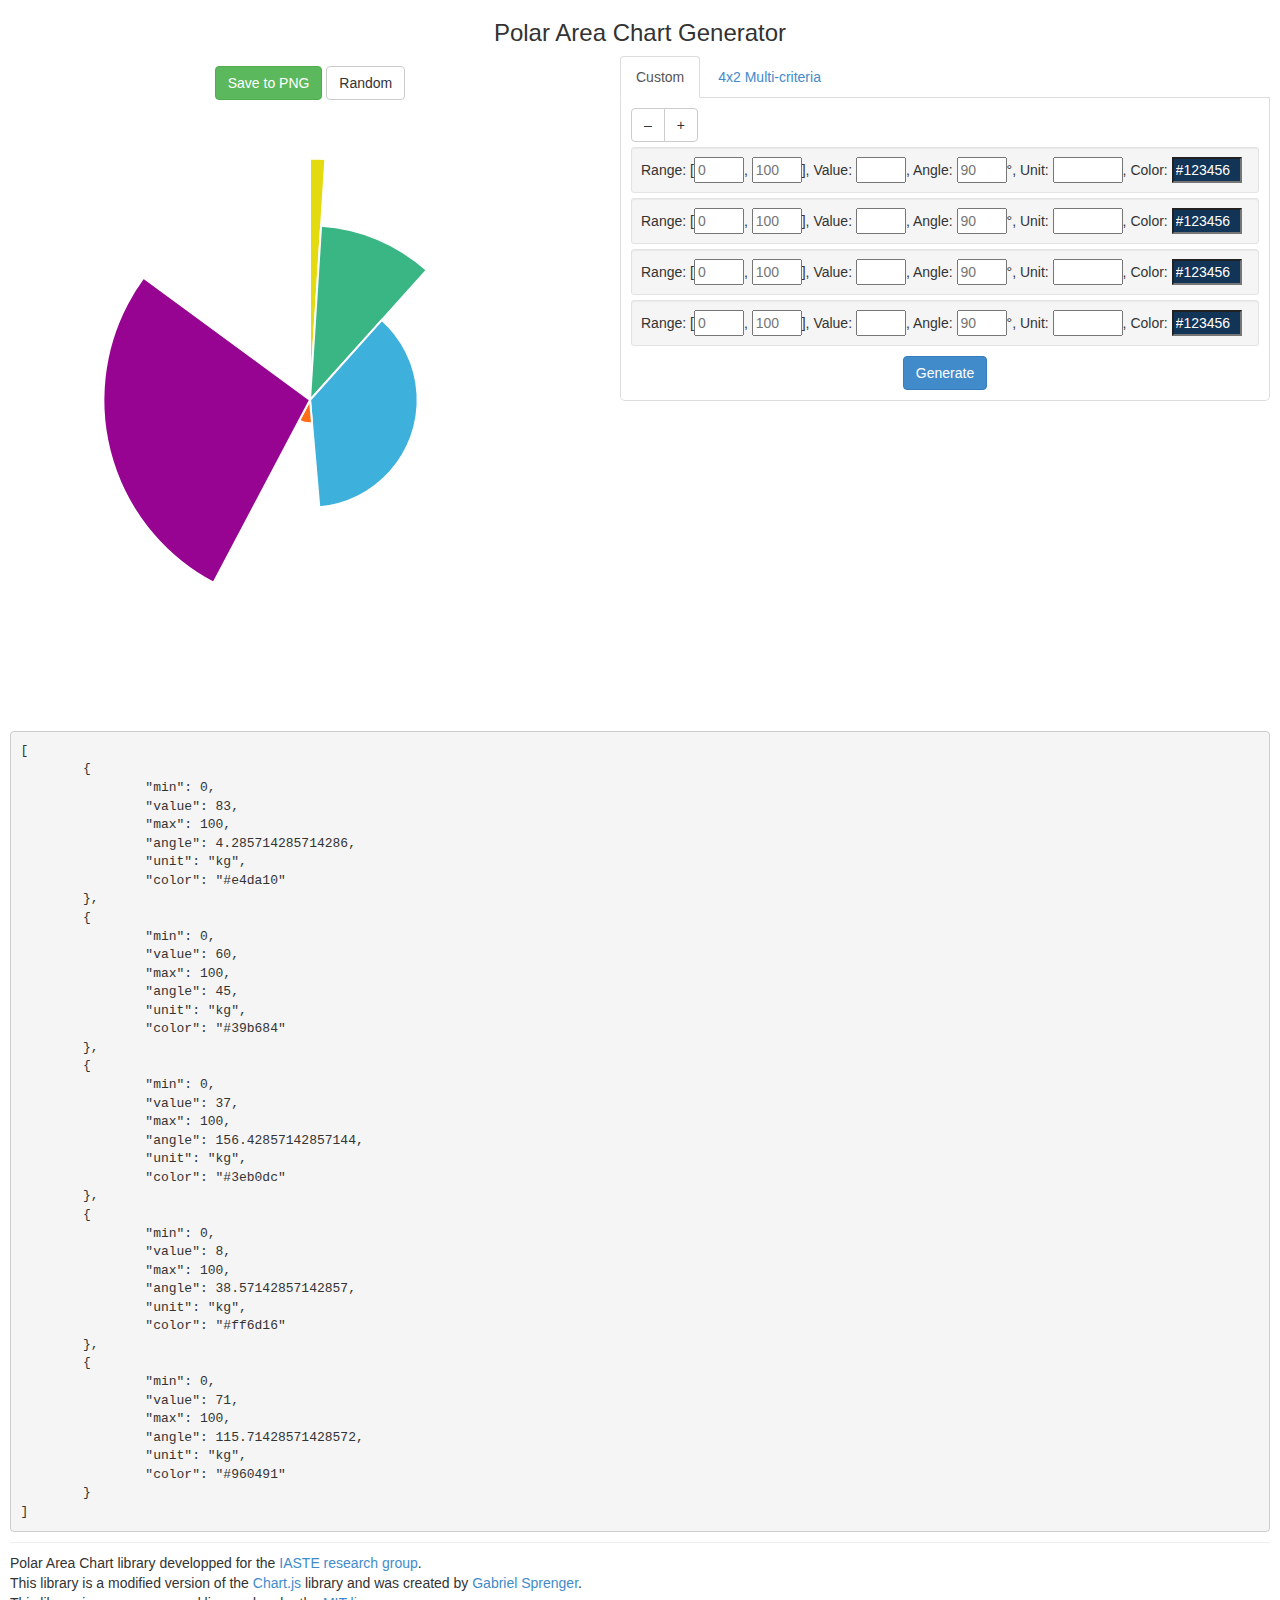
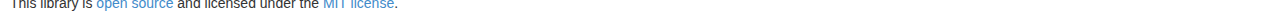
==== index.html @ 42f81e41 "Added info at the end of the file" ====
<!doctype html>
<html>
	<head>
		<title>Polar Area Chart Generator</title>
		<!-- JQuery -->
		<script src='lib/js/jquery-1.11.0.js'></script>
		<!-- Bootstrap library -->
		<link href='lib/css/bootstrap.css' rel='stylesheet'>
		<script src='lib/js/bootstrap.js'></script>
		<!-- Color picker -->
		<link href='lib/css/farbtastic.css' rel='stylesheet'>
		<script src='lib/js/farbtastic.js'></script>
		<!-- Custom polar chart library-->
		<script src="js/polar.js"></script>
		<!-- App JS & CSS -->
		<link href='css/polar-iaste.css' rel='stylesheet'>
		<script src="js/polar-iaste.js"></script>
		<meta name = "viewport" content = "initial-scale = 1, user-scalable = no">
	</head>
	<body>
		<h3>Polar Area Chart Generator</h3>
		<div class='main-container'>
			<div class='wrapper'>
				<div class='canvas-container'>
					<div class='canvasfix'>
						<div class='btn-container'>
							<button class='btn btn-success' id='savetoimg'>Save to PNG</button>
							<button class='btn btn-default' id='random'>Random</button>
						</div>
						<canvas id="canvas" height="600" width="600"></canvas>
					</div>
				</div>
				<div class='form-container'>
					<ul class="nav nav-tabs">
					  <li class="active"><a href="#custom" data-toggle="tab">Custom</a></li>
					  <li><a href="#4x2" data-toggle="tab">4x2 Multi-criteria</a></li>
					</ul>
					<div class="tab-content">
					  <div class="tab-pane fade in active" id="custom">
					  	<!-- CUSTOM CHART -->
					  	<div class='btn-group' id='custom-btn-group'>
					  		<a href='#' class='btn btn-default' id='less'>&#8211;</a>
					  		<a href='#' class='btn btn-default' id='more'>+</a>
					  	</div>
							<div class='btn-container' id='custom-btn-container'>
					  		<button class='btn btn-primary' id='generate-custom'>Generate</button>
				  		</div>
					  </div>
					  <div class="tab-pane fade" id="4x2">
						  <!-- 4x2 CHART -->
					  	<div class='btn-container'>
					  		<button class='btn btn-primary' id='generate-4x2'>Generate</button>
				  		</div>
					  </div>
					</div>
				</div>
			</div>
		</div>
		<pre></pre>
		<img id='dlimg' src=''>
		<hr>
		<div>
			Polar Area Chart library developped for the <a href='http://iaste-researchgroup.org/'>IASTE research group</a>.<br>
			This library is a modified version of the <a href='http://www.chartjs.org'>Chart.js</a> library and was created by <a href='http://gabrielsprenger.com'>Gabriel Sprenger</a>.<br>
			This library is <a href='https://github.com/gsprenger/polar-iaste'>open source</a> and licensed under the <a href='LICENSE'>MIT license</a>.
		</div>
	</body>
</html>
---- lib/css/farbtastic.css ----
/**
 * Farbtastic Color Picker 1.2
 * © 2008 Steven Wittens
 *
 * This program is free software; you can redistribute it and/or modify
 * it under the terms of the GNU General Public License as published by
 * the Free Software Foundation; either version 2 of the License, or
 * (at your option) any later version.
 *
 * This program is distributed in the hope that it will be useful,
 * but WITHOUT ANY WARRANTY; without even the implied warranty of
 * MERCHANTABILITY or FITNESS FOR A PARTICULAR PURPOSE.  See the
 * GNU General Public License for more details.
 *
 * You should have received a copy of the GNU General Public License
 * along with this program; if not, write to the Free Software
 * Foundation, Inc., 51 Franklin Street, Fifth Floor, Boston, MA  02110-1301  USA
 */
.farbtastic {
  position: relative;
}
.farbtastic * {
  position: absolute;
  cursor: crosshair;
}
.farbtastic, .farbtastic .wheel {
  width: 195px;
  height: 195px;
}
.farbtastic .color, .farbtastic .overlay {
  top: 47px;
  left: 47px;
  width: 101px;
  height: 101px;
}
.farbtastic .wheel {
  background: url(../img/wheel.png) no-repeat;
  width: 195px;
  height: 195px;
}
.farbtastic .overlay {
  background: url(../img/mask.png) no-repeat;
}
.farbtastic .marker {
  width: 17px;
  height: 17px;
  margin: -8px 0 0 -8px;
  overflow: hidden; 
  background: url(../img/marker.png) no-repeat;
}
---- css/polar-iaste.css ----
body {
  padding: 10px;
}

.main-container {
  display: table;
  width: 100%;
}

.wrapper {
  display: table-row;
}

.canvas-container {
  display: table-cell;
  width: 610px;
  height: 650px;
  position: relative;
}

.canvasfix {
  position: absolute;
  top: 0;
  left: 0;
}

.form-container {
  display: table-cell;
}

h3, .btn-container {
  text-align: center;
  margin-top: 10px;
}

.tab-pane{
  padding: 10px;
  border: 1px solid #DDD;
  border-top: none;
  border-bottom-left-radius: 5px;
  border-bottom-right-radius: 5px;
}

.well-sm {
  margin-top: 5px;
  margin-bottom: 5px;
}

hr {
  margin-top: 10px;
  margin-bottom: 10px;
}

.colorselect {
  position: relative;
  display: inline;
}

.colorpicker {
  position:absolute;
  top: 20px;
  right: 0px;
  z-index: 1000;
  background-color: white;
  border: 1px solid #333;
}

.min, .max, .val, .angle {
  width: 50px;
}

.color, .unit {
  width: 70px;
}

.name {
  width: 100px;
}

pre {
  margin-top: 25px;
  clear: both;
}

#dlimg {
  display: none;
}
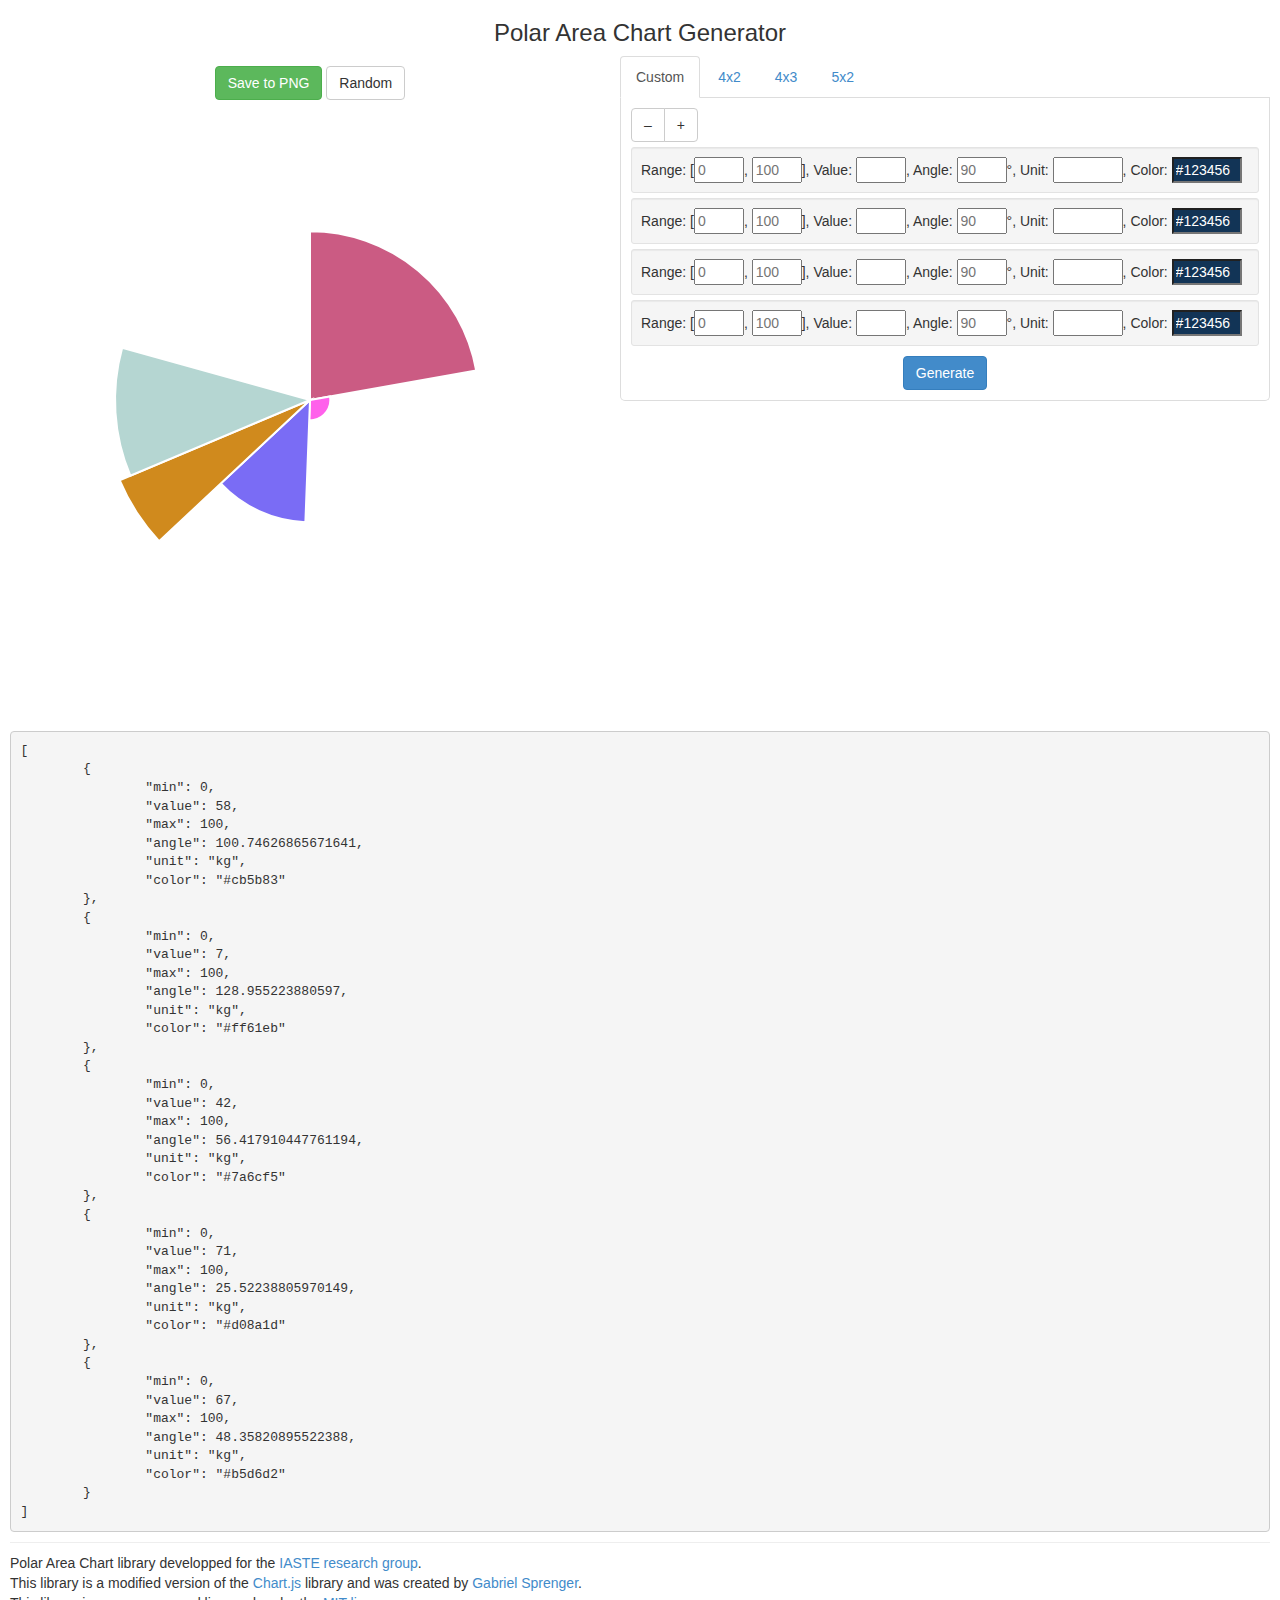
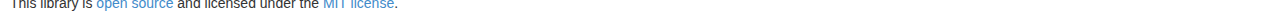
==== commit 8b10d727: "Added 4x3 and 5x2 zones" ====
--- a/index.html
+++ b/index.html
@@ -33,7 +33,9 @@
 				<div class='form-container'>
 					<ul class="nav nav-tabs">
 					  <li class="active"><a href="#custom" data-toggle="tab">Custom</a></li>
-					  <li><a href="#4x2" data-toggle="tab">4x2 Multi-criteria</a></li>
+					  <li><a href="#4x2" data-toggle="tab">4x2</a></li>
+					  <li><a href="#4x3" data-toggle="tab">4x3</a></li>
+					  <li><a href="#5x2" data-toggle="tab">5x2</a></li>
 					</ul>
 					<div class="tab-content">
 					  <div class="tab-pane fade in active" id="custom">
@@ -52,6 +54,18 @@
 					  		<button class='btn btn-primary' id='generate-4x2'>Generate</button>
 				  		</div>
 					  </div>
+					  <div class="tab-pane fade" id="4x3">
+						  <!-- 4x3 CHART -->
+					  	<div class='btn-container'>
+					  		<button class='btn btn-primary' id='generate-4x3'>Generate</button>
+				  		</div>
+					  </div>
+					  <div class="tab-pane fade" id="5x2">
+						  <!-- 5x2 CHART -->
+					  	<div class='btn-container'>
+					  		<button class='btn btn-primary' id='generate-5x2'>Generate</button>
+				  		</div>
+					  </div>
 					</div>
 				</div>
 			</div>
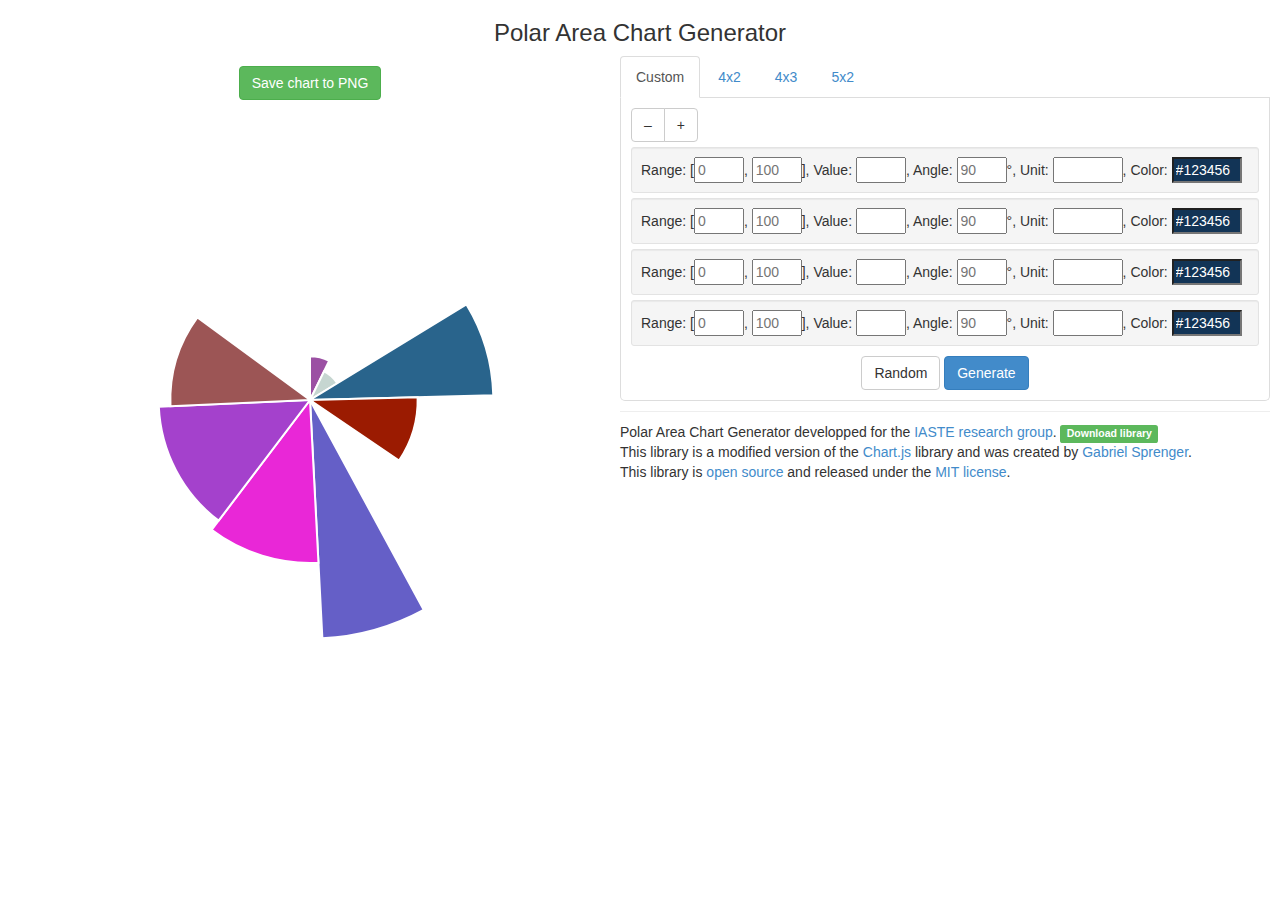
==== commit a0916f6c: "Added download button" ====
--- a/index.html
+++ b/index.html
@@ -24,8 +24,7 @@
 				<div class='canvas-container'>
 					<div class='canvasfix'>
 						<div class='btn-container'>
-							<button class='btn btn-success' id='savetoimg'>Save to PNG</button>
-							<button class='btn btn-default' id='random'>Random</button>
+							<button class='btn btn-success' id='savetoimg'>Save chart to PNG</button>
 						</div>
 						<canvas id="canvas" height="600" width="600"></canvas>
 					</div>
@@ -45,6 +44,7 @@
 					  		<a href='#' class='btn btn-default' id='more'>+</a>
 					  	</div>
 							<div class='btn-container' id='custom-btn-container'>
+								<button class='btn btn-default' id='random'>Random</button>
 					  		<button class='btn btn-primary' id='generate-custom'>Generate</button>
 				  		</div>
 					  </div>
@@ -67,16 +67,16 @@
 				  		</div>
 					  </div>
 					</div>
+					<hr>
+					<div>
+						Polar Area Chart Generator developped for the <a href='http://iaste-researchgroup.org/'>IASTE research group</a>.
+						<a href='https://github.com/gsprenger/polar-iaste/archive/master.zip'><span class='label label-success'>Download library</span></a><br>
+						This library is a modified version of the <a href='http://www.chartjs.org'>Chart.js</a> library and was created by <a href='http://gabrielsprenger.com'>Gabriel Sprenger</a>.<br>
+						This library is <a href='https://github.com/gsprenger/polar-iaste'>open source</a> and released under the <a href='LICENSE'>MIT license</a>.
+					</div>
 				</div>
 			</div>
 		</div>
-		<pre></pre>
 		<img id='dlimg' src=''>
-		<hr>
-		<div>
-			Polar Area Chart library developped for the <a href='http://iaste-researchgroup.org/'>IASTE research group</a>.<br>
-			This library is a modified version of the <a href='http://www.chartjs.org'>Chart.js</a> library and was created by <a href='http://gabrielsprenger.com'>Gabriel Sprenger</a>.<br>
-			This library is <a href='https://github.com/gsprenger/polar-iaste'>open source</a> and licensed under the <a href='LICENSE'>MIT license</a>.
-		</div>
 	</body>
 </html>
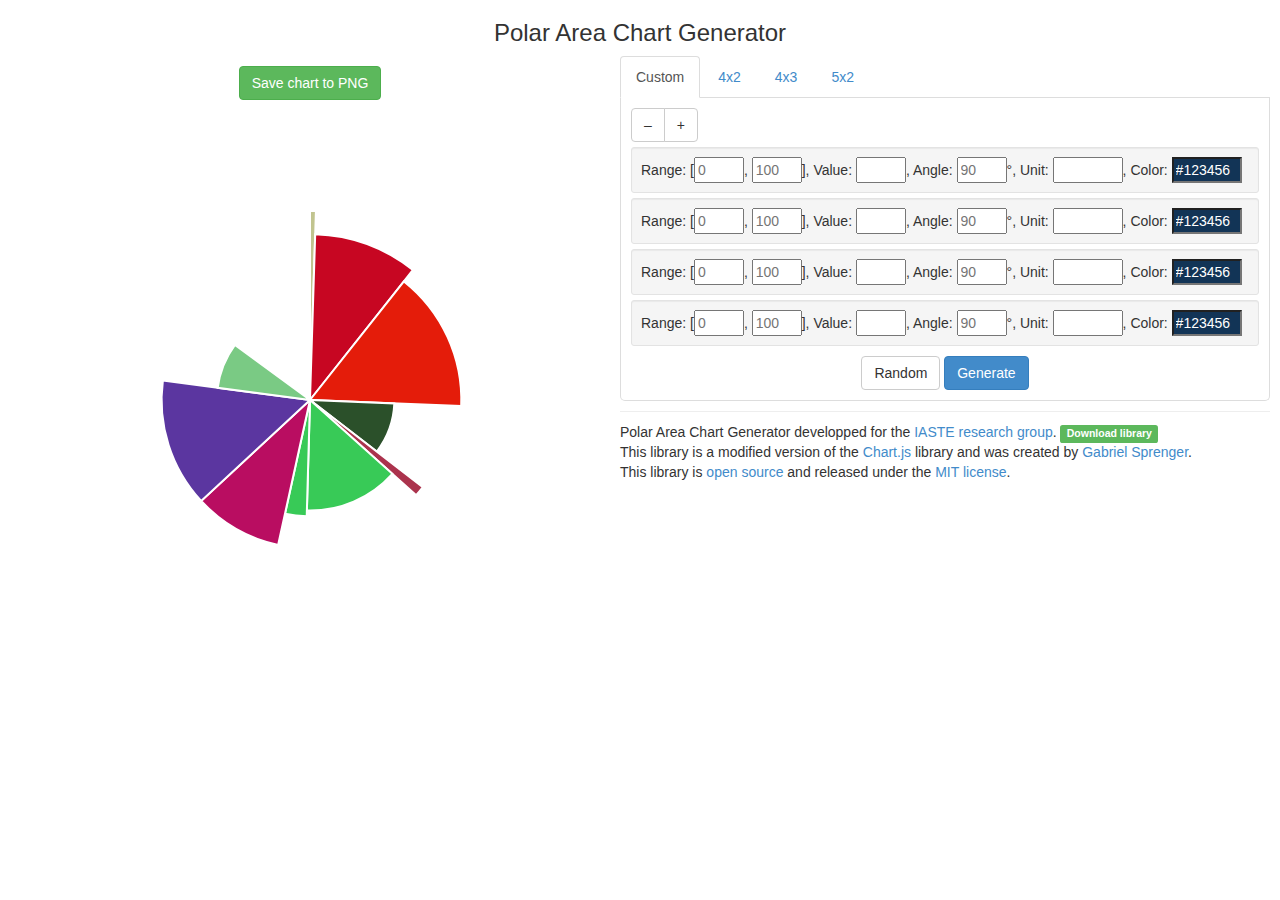
==== commit 8079b87a: "Added analytics" ====
--- a/index.html
+++ b/index.html
@@ -16,6 +16,16 @@
 		<link href='css/polar-iaste.css' rel='stylesheet'>
 		<script src="js/polar-iaste.js"></script>
 		<meta name = "viewport" content = "initial-scale = 1, user-scalable = no">
+		<!-- Analytics -->
+		<script>
+		  (function(i,s,o,g,r,a,m){i['GoogleAnalyticsObject']=r;i[r]=i[r]||function(){
+		  (i[r].q=i[r].q||[]).push(arguments)},i[r].l=1*new Date();a=s.createElement(o),
+		  m=s.getElementsByTagName(o)[0];a.async=1;a.src=g;m.parentNode.insertBefore(a,m)
+		  })(window,document,'script','//www.google-analytics.com/analytics.js','ga');
+
+		  ga('create', 'UA-49577453-1', 'gsprenger.github.io');
+		  ga('send', 'pageview');
+		</script>
 	</head>
 	<body>
 		<h3>Polar Area Chart Generator</h3>
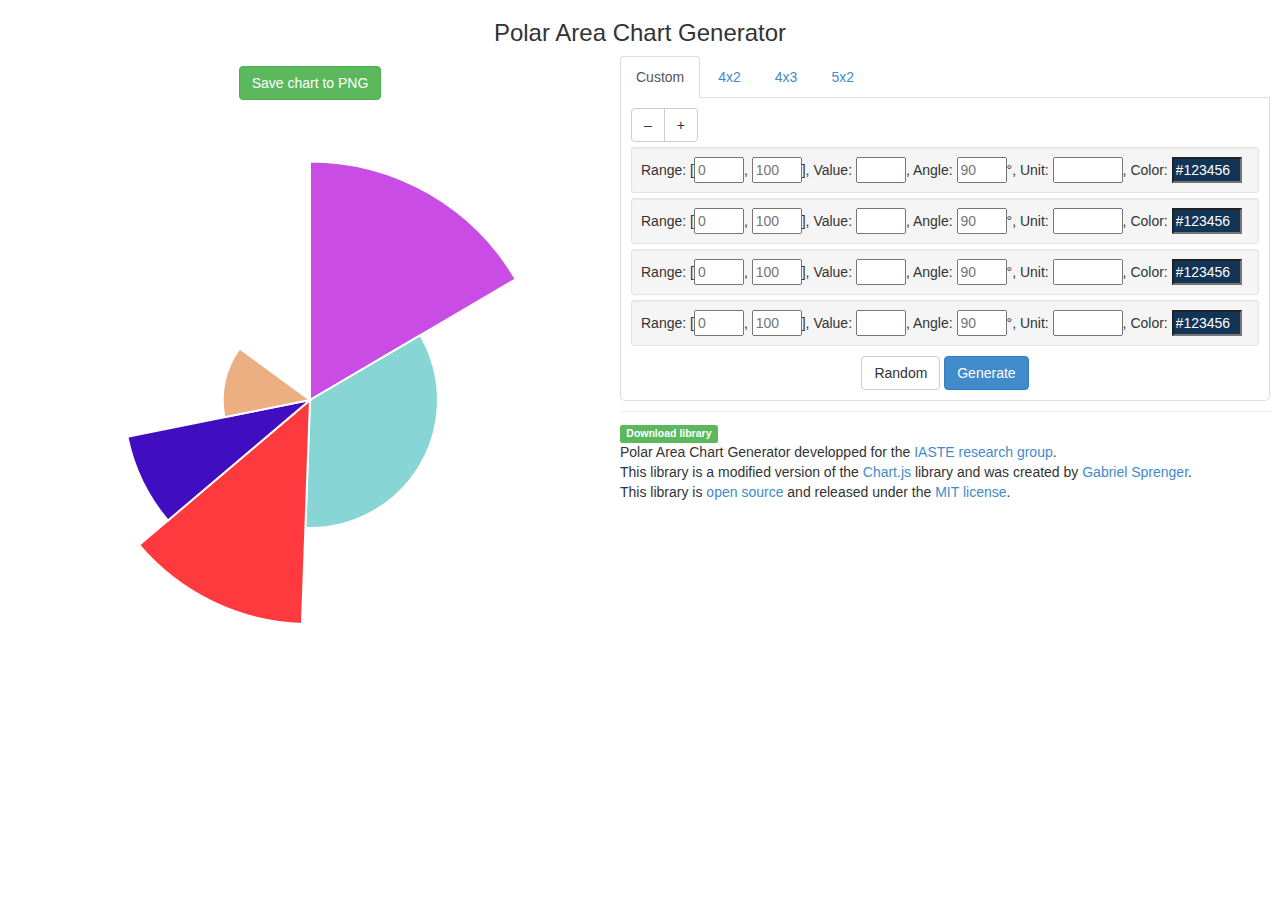
==== commit 40a89ed9: "Replaced download button" ====
--- a/index.html
+++ b/index.html
@@ -79,8 +79,8 @@
 					</div>
 					<hr>
 					<div>
-						Polar Area Chart Generator developped for the <a href='http://iaste-researchgroup.org/'>IASTE research group</a>.
 						<a href='https://github.com/gsprenger/polar-iaste/archive/master.zip'><span class='label label-success'>Download library</span></a><br>
+						Polar Area Chart Generator developped for the <a href='http://iaste-researchgroup.org/'>IASTE research group</a>.<br>
 						This library is a modified version of the <a href='http://www.chartjs.org'>Chart.js</a> library and was created by <a href='http://gabrielsprenger.com'>Gabriel Sprenger</a>.<br>
 						This library is <a href='https://github.com/gsprenger/polar-iaste'>open source</a> and released under the <a href='LICENSE'>MIT license</a>.
 					</div>
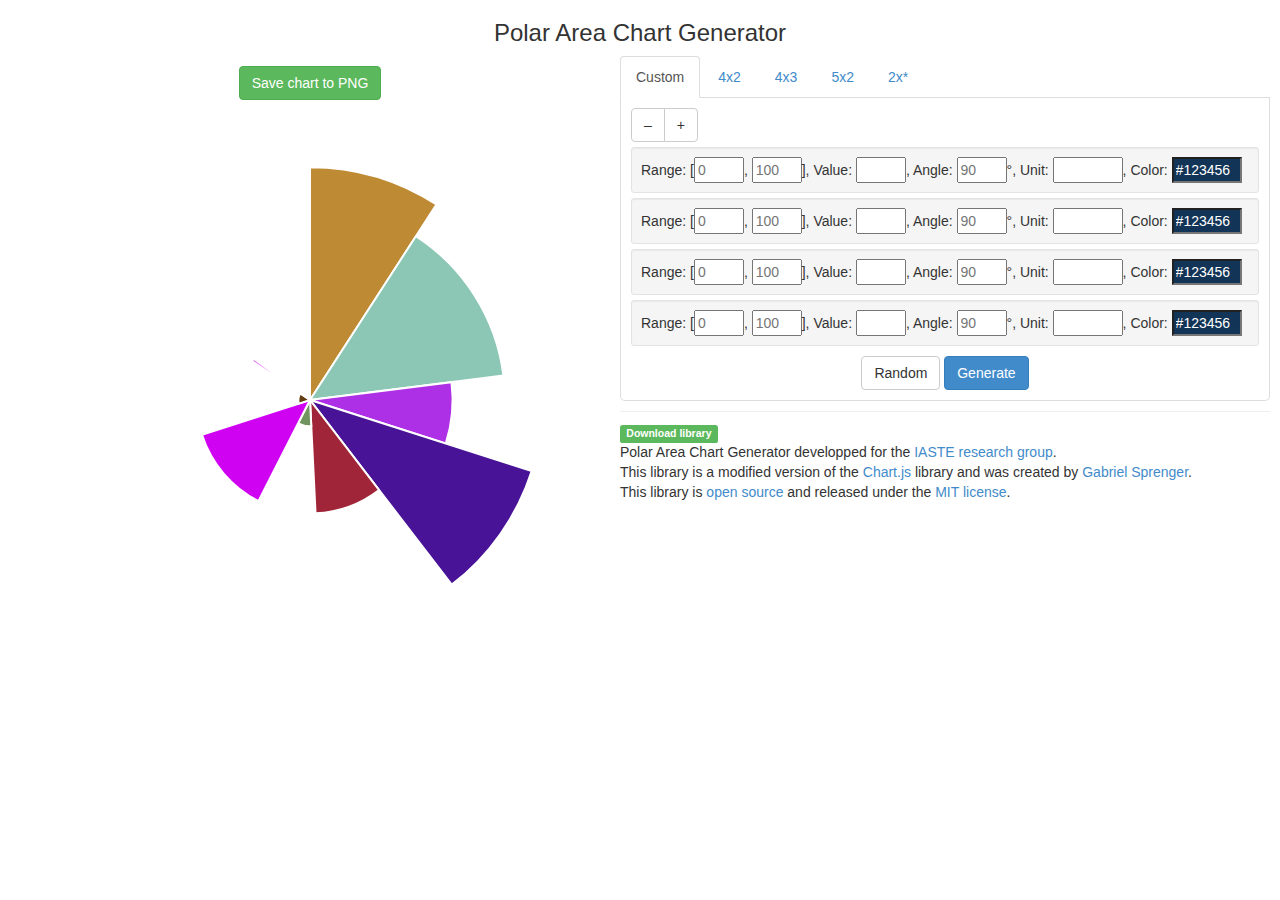
==== commit 46dc71e3: "Added 2x* tab with separated north and south zones as per françois' specs" ====
--- a/index.html
+++ b/index.html
@@ -45,6 +45,7 @@
 					  <li><a href="#4x2" data-toggle="tab">4x2</a></li>
 					  <li><a href="#4x3" data-toggle="tab">4x3</a></li>
 					  <li><a href="#5x2" data-toggle="tab">5x2</a></li>
+					  <li><a href="#2x" data-toggle="tab">2x*</a></li>
 					</ul>
 					<div class="tab-content">
 					  <div class="tab-pane fade in active" id="custom">
@@ -76,6 +77,27 @@
 					  		<button class='btn btn-primary' id='generate-5x2'>Generate</button>
 				  		</div>
 					  </div>
+					  <div class="tab-pane fade" id="2x">
+						  <!-- 2x* CHART -->
+						  <div class='2x-section' id='2x-section-north'>
+						  	<div class='btn-group'>
+						  		<a href='#' class='btn btn-default' id='2x-n-less'>&#8211;</a>
+						  		<a href='#' class='btn btn-default' id='2x-n-more'>+</a>
+						  	</div>
+						  	North section: <input type='text' id='2x-section-n' class='section'>
+							</div>
+							<hr>
+						  <div class='2x-section' id='2x-section-south'>
+						  	<div class='btn-group'>
+						  		<a href='#' class='btn btn-default' id='2x-s-less'>&#8211;</a>
+						  		<a href='#' class='btn btn-default' id='2x-s-more'>+</a>
+						  	</div>
+						  	South section: <input type='text' id='2x-section-s' class='section'>
+						  </div>
+					  	<div class='btn-container'>
+					  		<button class='btn btn-primary' id='generate-2x'>Generate</button>
+				  		</div>
+					  </div>
 					</div>
 					<hr>
 					<div>
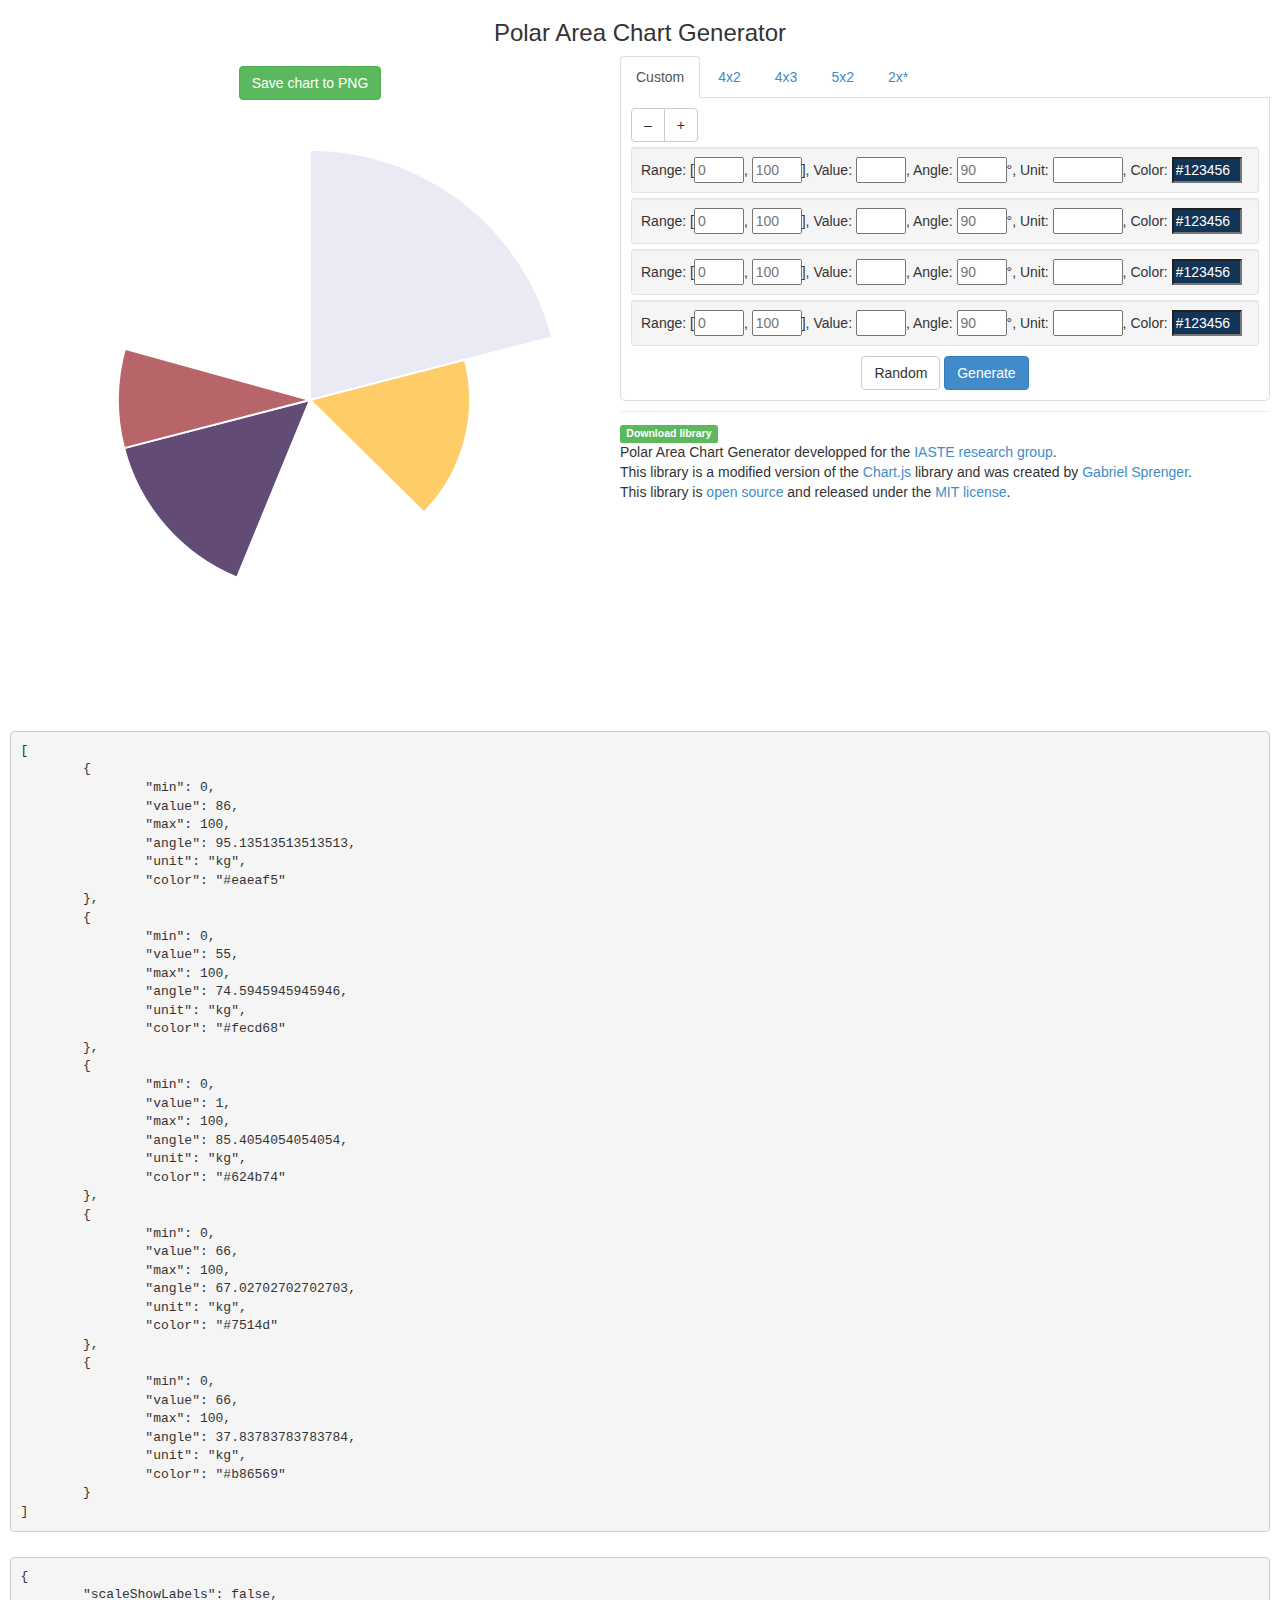
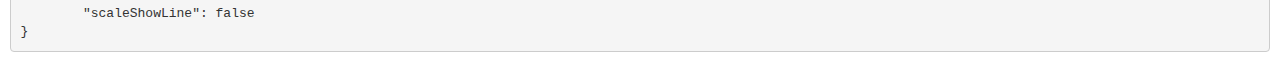
==== commit 9b5697d7: "Added back pre section with chart Data on generation" ====
--- a/index.html
+++ b/index.html
@@ -109,6 +109,10 @@
 				</div>
 			</div>
 		</div>
+		<div>
+			<pre id='code-container'></pre>
+			<pre id='config-container'></pre>
+		</div>
 		<img id='dlimg' src=''>
 	</body>
 </html>
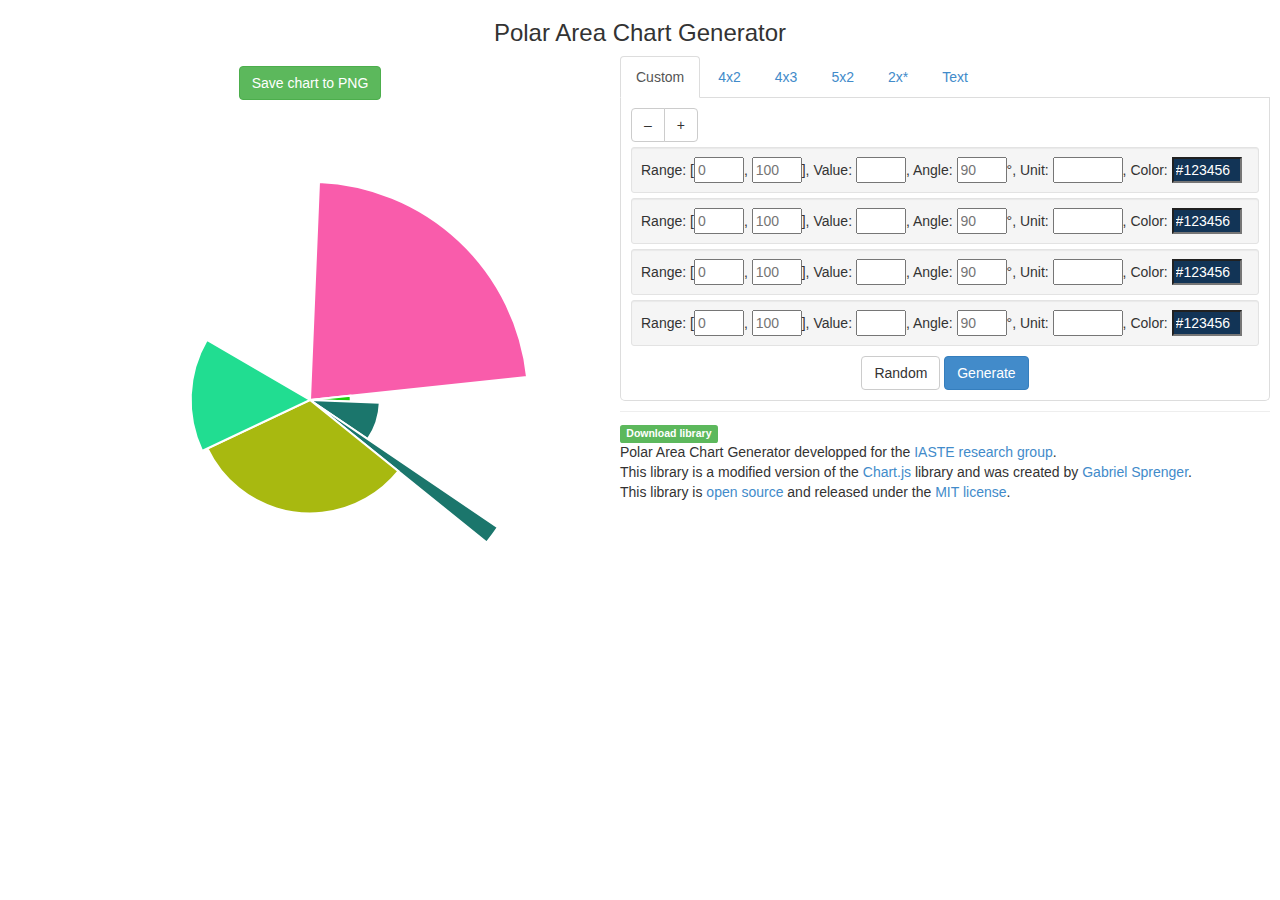
==== commit 27764387: "Added Text tab for rendering with text input" ====
--- a/index.html
+++ b/index.html
@@ -46,6 +46,7 @@
 					  <li><a href="#4x3" data-toggle="tab">4x3</a></li>
 					  <li><a href="#5x2" data-toggle="tab">5x2</a></li>
 					  <li><a href="#2x" data-toggle="tab">2x*</a></li>
+					  <li><a href="#text-zone" data-toggle="tab">Text</a></li>
 					</ul>
 					<div class="tab-content">
 					  <div class="tab-pane fade in active" id="custom">
@@ -98,6 +99,20 @@
 					  		<button class='btn btn-primary' id='generate-2x'>Generate</button>
 				  		</div>
 					  </div>
+					  <div class="tab-pane fade" id="text-zone">
+						  <!-- TEXT CHART -->
+							<select id='text-select' class="form-control">
+							  <option>Custom</option>
+							  <option>4x2</option>
+							  <option>4x3</option>
+							  <option>5x2</option>
+							  <option selected>2x*</option>
+							</select>
+						  <textarea id='text-area'></textarea>
+					  	<div class='btn-container'>
+					  		<button class='btn btn-primary' id='generate-text'>Generate</button>
+				  		</div>
+					  </div>
 					</div>
 					<hr>
 					<div>
@@ -109,10 +124,6 @@
 				</div>
 			</div>
 		</div>
-		<div>
-			<pre id='code-container'></pre>
-			<pre id='config-container'></pre>
-		</div>
 		<img id='dlimg' src=''>
 	</body>
 </html>
--- a/css/polar-iaste.css
+++ b/css/polar-iaste.css
@@ -77,8 +77,15 @@
   width: 100px;
 }
 
+#text-area {
+  width: 100%;
+  height: 300px;
+  font-size: 12px;
+  font-family: Menlo, Monaco, Consolas, "Courier New", monospace;
+}
+
 pre {
-  margin-top: 25px;
+  margin-top: 10px;
   clear: both;
 }
 
